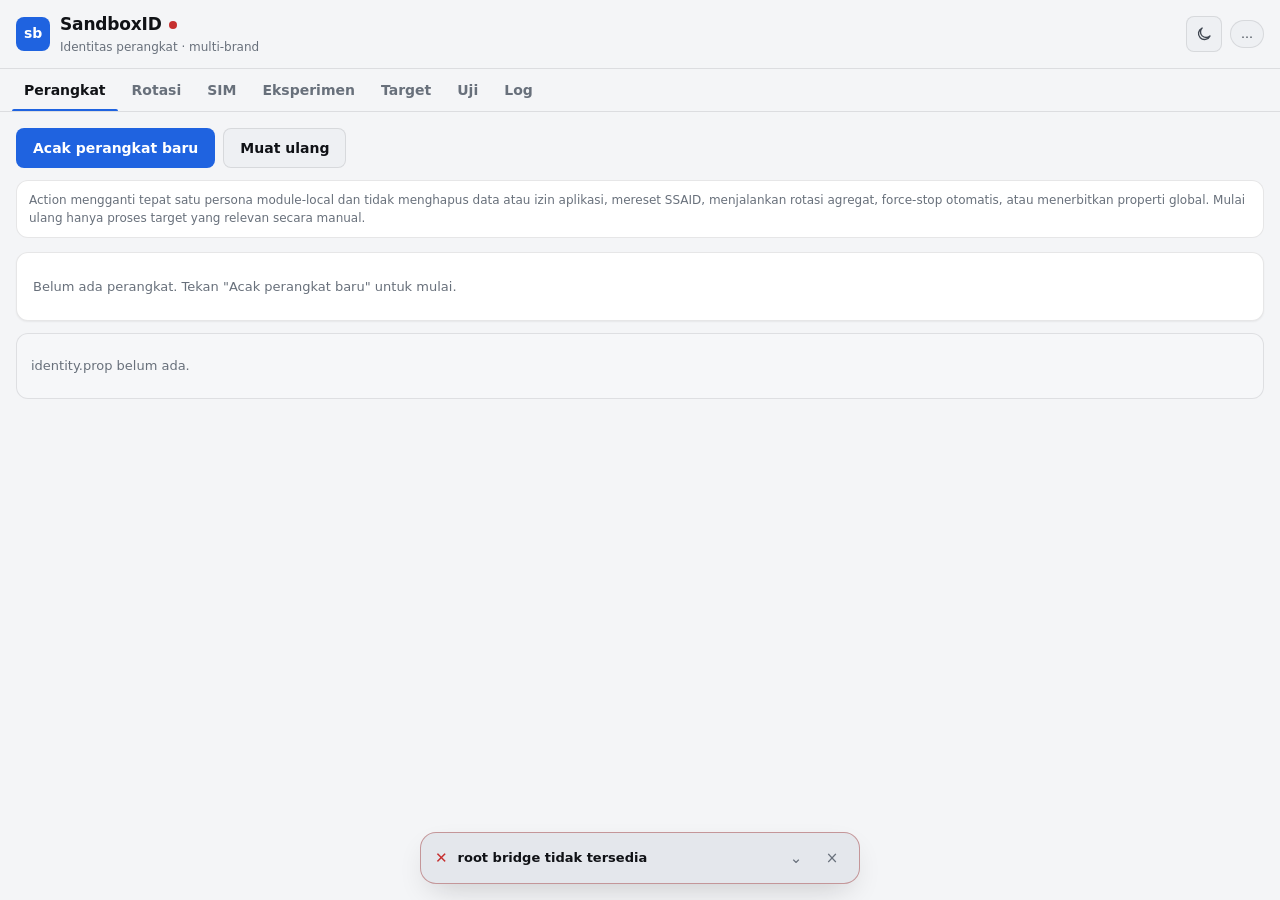
==== webroot/index.html @ 69b8148c "fix: make persona lifecycle non-destructive Keep persona activation module-local and atomic, retire " ====
<!doctype html>
<html lang="id">
<head>
<meta charset="utf-8">
<meta http-equiv="Content-Security-Policy" content="default-src 'self'; script-src 'self'; style-src 'self'; img-src 'self' data:; connect-src 'self'; object-src 'none'; base-uri 'none'; form-action 'none'">
<meta name="viewport" content="width=device-width,initial-scale=1,viewport-fit=cover">
<meta name="theme-color" content="#f4f5f7" media="(prefers-color-scheme: light)">
<meta name="theme-color" content="#0b0c0e" media="(prefers-color-scheme: dark)">
<title>SandboxID</title>
<script src="theme-init.js"></script>
<link rel="stylesheet" href="style.css">
</head>
<body>
<header>
  <div class="brand">
    <div class="logo">sb</div>
    <div class="brand-txt">
      <div class="title">SandboxID<span class="live" id="live" title="root bridge"></span></div>
      <div class="sub">Identitas perangkat &middot; multi-brand</div>
    </div>
  </div>
  <div class="head-right">
    <button class="icon-btn" id="themeBtn" type="button" aria-label="Ganti tema terang/gelap" title="Ganti tema">
      <svg class="ico ico-sun" viewBox="0 0 24 24" width="18" height="18" aria-hidden="true" fill="none" stroke="currentColor" stroke-width="1.8" stroke-linecap="round"><circle cx="12" cy="12" r="4.2"/><path d="M12 2.6v2.4M12 19v2.4M4.2 4.2l1.7 1.7M18.1 18.1l1.7 1.7M2.6 12h2.4M19 12h2.4M4.2 19.8l1.7-1.7M18.1 5.9l1.7-1.7"/></svg>
      <svg class="ico ico-moon" viewBox="0 0 24 24" width="18" height="18" aria-hidden="true" fill="none" stroke="currentColor" stroke-width="1.8" stroke-linecap="round" stroke-linejoin="round"><path d="M20 14.5A8 8 0 1 1 9.5 4a6.3 6.3 0 0 0 10.5 10.5z"/></svg>
    </button>
    <span class="pill" id="version">&hellip;</span>
  </div>
</header>

<nav id="nav">
  <button class="tab active" data-tab="persona">Perangkat</button>
  <button class="tab" data-tab="rotate">Rotasi</button>
  <button class="tab" data-tab="sim">SIM</button>
  <button class="tab" data-tab="settings">Eksperimen</button>
  <button class="tab" data-tab="targets">Target</button>
  <button class="tab" data-tab="selftest">Uji</button>
  <button class="tab" data-tab="log">Log</button>
  <span class="nav-ind" id="navInd"></span>
</nav>

<main>
  <section id="persona" class="page active">
    <div class="row">
      <button id="freshenBtn" class="primary">Acak perangkat baru</button>
      <button id="refreshBtn" class="ghost">Muat ulang</button>
    </div>
    <div class="persona-note">Action mengganti tepat satu persona module-local dan tidak menghapus data atau izin aplikasi, mereset SSAID, menjalankan rotasi agregat, force-stop otomatis, atau menerbitkan properti global. Mulai ulang hanya proses target yang relevan secara manual.</div>
    <div id="hero" class="hero"></div>
    <div id="tiles" class="tiles"></div>
    <div id="identity" class="kv"></div>
  </section>

  <section id="rotate" class="page">
    <div class="row spread">
      <div class="hint">Setiap tombol menjalankan satu perubahan eksplisit. Operasi ini tidak dijalankan saat mengganti persona.</div>
      <span class="chip">Manual</span>
    </div>
    <div class="rot-note">Sebagian operasi mengubah state device-wide bersama dan dapat memutus koneksi atau mereset cache terkait. Android 8+ mengelola SSAID per aplikasi, pengguna, perangkat, dan kunci penandatanganan; SandboxID tidak menghapus atau menulis penyimpanan SSAID.</div>
    <div class="cards" id="rotCards"></div>
  </section>

  <section id="sim" class="page">
    <div class="row spread">
      <div class="hint">Pilih operator yang dilihat aplikasi. Berlaku saat aplikasi target dibuka lagi.</div>
      <span class="chip" id="simState">&mdash;</span>
    </div>
    <div id="simCurrent" class="kv"></div>
    <div class="row">
      <select id="simCountry" aria-label="Negara"><option value="">Negara&hellip;</option></select>
      <select id="simCarrier" aria-label="Operator"><option value="">Operator&hellip;</option></select>
    </div>
    <label class="row simrow" for="simPhantom">
      <input type="checkbox" id="simPhantom">
      <span>Mode Tambah SIM &mdash; slot kosong ikut melaporkan SIM ada</span>
    </label>
    <div class="row spread">
      <button id="simApply" class="primary sm">Terapkan</button>
      <button id="simOff" class="ghost sm">Nonaktifkan</button>
    </div>
    <div class="hint">Kode operator, nama, dan negara disajikan lewat properti. Carrier ID hanya disimpan sebagai metadata profil; build ini tidak meng-hook TelephonyManager.getSimCarrierId().</div>
  </section>

  <section id="settings" class="page">
    <div class="row spread">
      <div class="hint">Presentasi eksperimental untuk aplikasi target. Perubahan berlaku setelah proses target dimulai ulang.</div>
      <button id="settingsReload" class="ghost sm">Muat ulang</button>
    </div>
    <div class="settings-warn">Opsi anak di bawah default-nonaktif dan parsial; native-read master tetap aktif secara default. Ini bukan virtualisasi lingkungan penuh: /proc/version tidak mengubah uname, /proc/meminfo tidak mengubah ActivityManager, dan sysfs MAC tidak mengubah NetworkInterface atau WifiInfo.</div>
    <div class="settings-list">
      <label class="setting-row" for="setNativeRead">
        <span><strong>Native-read master</strong><small>Mengizinkan presentasi native terkontrol; mematikan ini menonaktifkan semua opsi di bawah.</small></span>
        <input type="checkbox" id="setNativeRead" data-flag="SBX_NATIVE_READ">
      </label>
      <label class="setting-row" for="setProcVersion">
        <span><strong>/proc/version</strong><small>Presentasi string kernel; uname(2) tetap genuine.</small></span>
        <input type="checkbox" id="setProcVersion" data-flag="SBX_PROC_VERSION">
      </label>
      <label class="setting-row" for="setMeminfo">
        <span><strong>/proc/meminfo</strong><small>Presentasi file; ActivityManager.MemoryInfo tetap genuine.</small></span>
        <input type="checkbox" id="setMeminfo" data-flag="SBX_MEMINFO">
      </label>
      <label class="setting-row" for="setSysfsMac">
        <span><strong>sysfs MAC</strong><small>Presentasi /sys/class/net; API Wi-Fi dan NetworkInterface tetap genuine/redacted.</small></span>
        <input type="checkbox" id="setSysfsMac" data-flag="SBX_SYSFS_MAC">
      </label>
      <label class="setting-row" for="setCpuRevision">
        <span><strong>Agregat CPU revision</strong><small>Hanya agregat revision; topology, features, dan Hardware tetap genuine.</small></span>
        <input type="checkbox" id="setCpuRevision" data-flag="SBX_CPU_REVISION">
      </label>
    </div>
    <div id="settingsStatus" class="hint settings-status"></div>
  </section>

  <section id="targets" class="page">
    <div class="row spread">
      <div class="hint">Satu paket per baris. Baris kosong dan diawali # diabaikan. Companion memuat ulang otomatis.</div>
      <button id="tgtSave" class="primary sm">Simpan</button>
    </div>
    <textarea id="tgtArea" spellcheck="false" autocapitalize="off" autocomplete="off"></textarea>
    <div class="row">
      <button id="tgtReload" class="ghost sm">Muat ulang dari disk</button>
      <div id="tgtStatus" class="hint"></div>
    </div>
  </section>

  <section id="selftest" class="page">
    <div class="row spread">
      <button id="stRun" class="primary">Jalankan uji</button>
      <span id="stSummary" class="hint"></span>
    </div>
    <div class="hint">Pemeriksaan hanya-baca: melaporkan jejak yang akan dilihat aplikasi detektor. Tidak mengubah apa pun. Cek per-aplikasi (hook properti, redirect baca, bind build.prop, hider) ditandai INFO &mdash; verifikasi di dalam aplikasi target, bukan dari sini.</div>
    <div id="stBody" class="cards"></div>
  </section>

  <section id="log" class="page">
    <div class="row spread">
      <select id="logSrc">
        <option value="logcat">Logcat langsung (200 baris)</option>
        <option value="action">Log Action (acak perangkat)</option>
        <option value="rotate">Log Rotasi</option>
        <option value="session">Sesi terbaru (varian debug)</option>
        <option value="crashes">Crash</option>
      </select>
      <button id="logRefresh" class="ghost sm">Muat ulang</button>
    </div>
    <div id="logBody" class="logbody"></div>
  </section>
</main>

<div id="toast" class="toast" role="status" aria-live="polite">
  <span class="toast-icon" id="toastIcon"></span>
  <span class="toast-title" id="toastTitle"></span>
  <button class="toast-exp" id="toastExp" aria-label="Lihat detail" hidden>&#8964;</button>
  <button class="toast-close" id="toastClose" aria-label="Tutup">&times;</button>
  <div class="toast-detail" id="toastDetail" hidden></div>
</div>

<script src="app.js"></script>
</body>
</html>
---- webroot/style.css ----
/* SandboxID WebUI — professional dark-first theme, light via prefers-color-scheme + manual toggle.
   CSP note: style-src 'self' (no 'unsafe-inline'). All tokens live here in :root; dynamic
   values (--i stagger, --brand dot) are written by app.js via CSSOM, which is exempt from CSP. */

/* ---- Tokens ------------------------------------------------------------- */
:root {
  color-scheme: dark;
  --bg: #0b0c0e;
  --s1: #141619;          /* card / tile            */
  --s2: #1b1e22;          /* input / raised control */
  --s3: #22262b;          /* hover / active         */
  --console: #0c0d0f;     /* log / mono surface     */
  --border: rgba(255,255,255,.08);
  --border-2: rgba(255,255,255,.14);
  --text: #f2f4f7;
  --text-2: #b6bcc4;
  --muted: #7d858f;
  --faint: #565d66;
  --accent: #4b8bf5;
  --accent-h: #6ea3f8;
  --accent-p: #3b78e0;
  --accent-weak: rgba(75,139,245,.14);
  --on-accent: #06101c;
  --ok: #4ec98a;
  --warn: #f5b13d;
  --err: #f26d6d;
  --ok-weak: rgba(78,201,138,.12);
  --warn-weak: rgba(245,177,61,.12);
  --err-weak: rgba(242,109,109,.12);
  --card-shadow: none;
  --overlay-shadow: 0 8px 30px -12px rgba(0,0,0,.6);
  --brand: var(--accent);

  --r-sm: 8px;
  --r-md: 12px;
  --r-lg: 16px;
  --gutter: 16px;
  --ease: cubic-bezier(.2,.6,.3,1);
  --dur: .16s;

  --font: -apple-system, BlinkMacSystemFont, "Segoe UI", Roboto, system-ui, sans-serif;
  --mono: ui-monospace, "SF Mono", Menlo, Consolas, monospace;
}

/* Light palette — shared by system-light (unless forced dark) and manual light. */
@media (prefers-color-scheme: light) {
  :root:not([data-theme="dark"]) {
    color-scheme: light;
    --bg: #f4f5f7; --s1: #ffffff; --s2: #eef0f3; --s3: #e4e7ec; --console: #f6f7f9;
    --border: rgba(16,18,22,.10); --border-2: rgba(16,18,22,.16);
    --text: #101216; --text-2: #3f4650; --muted: #68707b; --faint: #9aa1ab;
    --accent: #1f63e0; --accent-h: #2f74ef; --accent-p: #1a54c4;
    --accent-weak: rgba(31,99,224,.10); --on-accent: #ffffff;
    --ok: #157a45; --warn: #8f5500; --err: #c62f2f;
    --ok-weak: rgba(21,122,69,.10); --warn-weak: rgba(143,85,0,.10); --err-weak: rgba(198,47,47,.10);
    --card-shadow: 0 1px 2px rgba(16,18,22,.06);
    --overlay-shadow: 0 12px 32px -12px rgba(16,18,22,.24);
  }
}
:root[data-theme="light"] {
  color-scheme: light;
  --bg: #f4f5f7; --s1: #ffffff; --s2: #eef0f3; --s3: #e4e7ec; --console: #f6f7f9;
  --border: rgba(16,18,22,.10); --border-2: rgba(16,18,22,.16);
  --text: #101216; --text-2: #3f4650; --muted: #68707b; --faint: #9aa1ab;
  --accent: #1f63e0; --accent-h: #2f74ef; --accent-p: #1a54c4;
  --accent-weak: rgba(31,99,224,.10); --on-accent: #ffffff;
  --ok: #157a45; --warn: #8f5500; --err: #c62f2f;
  --ok-weak: rgba(21,122,69,.10); --warn-weak: rgba(143,85,0,.10); --err-weak: rgba(198,47,47,.10);
  --card-shadow: 0 1px 2px rgba(16,18,22,.06);
  --overlay-shadow: 0 12px 32px -12px rgba(16,18,22,.24);
}
:root[data-theme="dark"] { color-scheme: dark; }

/* ---- Base --------------------------------------------------------------- */
* { box-sizing: border-box; }
html { -webkit-text-size-adjust: 100%; }
body {
  margin: 0;
  padding-left: env(safe-area-inset-left);
  padding-right: env(safe-area-inset-right);
  background: var(--bg);
  color: var(--text);
  font-family: var(--font);
  font-size: 14px;
  line-height: 1.5;
  -webkit-font-smoothing: antialiased;
  text-rendering: optimizeLegibility;
}
::selection { background: var(--accent-weak); }
:focus-visible {
  outline: 2px solid var(--accent);
  outline-offset: 2px;
  border-radius: var(--r-sm);
}
button { font-family: inherit; }

/* ---- Header ------------------------------------------------------------- */
header {
  position: sticky;
  top: 0;
  z-index: 30;
  display: flex;
  align-items: center;
  justify-content: space-between;
  gap: 12px;
  padding: max(12px, env(safe-area-inset-top)) var(--gutter) 12px;
  background: var(--bg);
  border-bottom: 1px solid var(--border);
}
.brand { display: flex; align-items: center; gap: 10px; min-width: 0; }
.logo {
  width: 34px; height: 34px; flex: 0 0 auto;
  display: grid; place-items: center;
  background: var(--accent); color: var(--on-accent);
  border-radius: var(--r-sm);
  font-weight: 700; font-size: 14px; letter-spacing: -.02em;
}
.brand-txt { min-width: 0; }
.title {
  display: flex; align-items: center; gap: 7px;
  font-size: 17px; font-weight: 650; letter-spacing: -.01em;
}
.sub {
  color: var(--muted);
  font-size: 12px;
  white-space: nowrap; overflow: hidden; text-overflow: ellipsis;
}
.live {
  width: 8px; height: 8px; border-radius: 999px;
  background: var(--faint); flex: 0 0 auto;
}
.live.on { background: var(--ok); }
.live.off { background: var(--err); }
.head-right { display: flex; align-items: center; gap: 8px; flex: 0 0 auto; }
.pill {
  padding: 4px 10px;
  background: var(--s2); border: 1px solid var(--border);
  border-radius: 999px;
  color: var(--text-2); font-size: 12px; font-weight: 500;
  font-variant-numeric: tabular-nums;
}
.icon-btn {
  width: 36px; height: 36px; flex: 0 0 auto;
  display: grid; place-items: center;
  background: var(--s2); color: var(--text-2);
  border: 1px solid var(--border); border-radius: var(--r-sm);
  cursor: pointer; transition: background var(--dur) var(--ease), color var(--dur) var(--ease);
}
.icon-btn:hover { background: var(--s3); color: var(--text); }
.ico { display: block; }
/* Show the icon of the theme you'd switch TO. */
.ico-moon { display: none; }
@media (prefers-color-scheme: light) {
  :root:not([data-theme="dark"]) .ico-sun { display: none; }
  :root:not([data-theme="dark"]) .ico-moon { display: block; }
}
:root[data-theme="light"] .ico-sun { display: none; }
:root[data-theme="light"] .ico-moon { display: block; }
:root[data-theme="dark"] .ico-sun { display: block; }
:root[data-theme="dark"] .ico-moon { display: none; }

/* ---- Tabs (sliding underline; #navInd moved via CSSOM in app.js) -------- */
nav {
  position: sticky; top: 0; z-index: 20;
  display: flex; gap: 2px;
  padding: 0 calc(var(--gutter) - 4px);
  background: var(--bg);
  border-bottom: 1px solid var(--border);
  overflow-x: auto;
  scrollbar-width: none;
}
nav::-webkit-scrollbar { display: none; }
.tab {
  position: relative;
  padding: 13px 12px;
  background: none; border: 0;
  color: var(--muted);
  font-size: 14px; font-weight: 550;
  white-space: nowrap; cursor: pointer;
  transition: color var(--dur) var(--ease);
}
.tab:hover { color: var(--text-2); }
.tab.active { color: var(--text); }
.nav-ind {
  position: absolute; bottom: 0; left: 0;
  height: 2px; width: 0;
  background: var(--accent);
  border-radius: 2px 2px 0 0;
  transition: transform var(--dur) var(--ease), width var(--dur) var(--ease);
}

/* ---- Layout ------------------------------------------------------------- */
main { padding: var(--gutter); padding-bottom: 96px; }
.page { display: none; }
.page.active { display: block; animation: fade var(--dur) var(--ease) both; }
.row { display: flex; align-items: center; gap: 8px; margin-bottom: 12px; }
.row.spread { justify-content: space-between; }

/* ---- Buttons ------------------------------------------------------------ */
.primary, .ghost {
  position: relative;
  min-height: 40px;
  padding: 10px 16px;
  border-radius: var(--r-sm);
  font-size: 14px; font-weight: 600;
  cursor: pointer;
  border: 1px solid transparent;
  transition: background var(--dur) var(--ease), border-color var(--dur) var(--ease), transform var(--dur) var(--ease);
}
.primary { background: var(--accent); color: var(--on-accent); }
.primary:hover { background: var(--accent-h); }
.primary:active { background: var(--accent-p); transform: scale(.98); }
.ghost { background: var(--s2); color: var(--text); border-color: var(--border); }
.ghost:hover { background: var(--s3); border-color: var(--border-2); }
.ghost:active { transform: scale(.98); }
.sm { min-height: 32px; padding: 6px 12px; font-size: 12px; }
button:disabled { opacity: .5; pointer-events: none; }
.loading { color: transparent !important; pointer-events: none; }
.loading::after {
  content: ""; position: absolute; inset: 0; margin: auto;
  width: 16px; height: 16px;
  border: 2px solid currentColor; border-top-color: transparent;
  border-radius: 999px;
  color: var(--on-accent);
  animation: spin .6s linear infinite;
}
.ghost.loading::after { color: var(--text); }

/* ---- Hero (active device) ---------------------------------------------- */
.hero {
  margin-bottom: 12px;
  padding: 16px;
  background: var(--s1);
  border: 1px solid var(--border);
  border-radius: var(--r-md);
  box-shadow: var(--card-shadow);
}
.hero:empty { display: none; }
.brandchip {
  display: inline-flex; align-items: center; gap: 7px;
  margin-bottom: 8px;
  padding: 3px 10px 3px 8px;
  background: var(--s2); border: 1px solid var(--border);
  border-radius: 999px;
  font-size: 11px; font-weight: 600; letter-spacing: .04em; text-transform: uppercase;
  color: var(--text-2);
}
.brandchip::before {
  content: ""; width: 8px; height: 8px; border-radius: 999px;
  background: var(--brand, var(--accent));
}
.hero .mkt { font-size: 22px; font-weight: 700; letter-spacing: -.02em; }
.hero .mdl { margin-top: 2px; color: var(--text-2); font-size: 13px; }
.hero .os { margin-top: 6px; color: var(--muted); font-size: 12px; }
.hero .fp {
  margin-top: 10px; padding-top: 10px;
  border-top: 1px solid var(--border);
  color: var(--muted);
  font-family: var(--mono); font-size: 11px; line-height: 1.5;
  word-break: break-all;
}

/* ---- Stat tiles (uniform; semantic color only for Fresh) ---------------- */
.tiles {
  display: grid; grid-template-columns: repeat(2, 1fr); gap: 10px;
  margin-bottom: 12px;
}
.tiles:empty { display: none; }
@media (min-width: 560px) { .tiles { grid-template-columns: repeat(4, 1fr); } }
.tile {
  padding: 12px 14px;
  background: var(--s1); border: 1px solid var(--border);
  border-radius: var(--r-md);
  box-shadow: var(--card-shadow);
  animation: rise var(--dur) var(--ease) both;
  animation-delay: calc(var(--i, 0) * 40ms);
}
.tlabel {
  color: var(--muted);
  font-size: 11px; font-weight: 600; letter-spacing: .04em; text-transform: uppercase;
}
.tval {
  margin-top: 6px;
  font-size: 21px; font-weight: 700; letter-spacing: -.02em;
  font-variant-numeric: tabular-nums;
}
.tval.yes { color: var(--ok); }
.tval.no { color: var(--muted); }
.tsub { margin-top: 3px; color: var(--faint); font-size: 12px; }

/* ---- Identity KV -------------------------------------------------------- */
.kv {
  display: grid; grid-template-columns: minmax(116px, max-content) 1fr;
  gap: 5px 14px;
  padding: 14px;
  background: var(--console); border: 1px solid var(--border);
  border-radius: var(--r-md);
}
.kv:empty { display: none; }
.kv.in { animation: fade var(--dur) var(--ease) both; }
.kv .k { color: var(--muted); font-size: 12px; }
.kv .v {
  color: var(--text-2);
  font-family: var(--mono); font-size: 12px;
  word-break: break-all;
}
.empty { grid-column: 1 / -1; padding: 8px 0; color: var(--muted); font-size: 13px; }
.persona-note {
  margin: 10px 0 14px;
  padding: 10px 12px;
  border: 1px solid var(--border);
  border-radius: var(--r-md);
  background: var(--s1);
  color: var(--muted);
  font-size: 12px;
  line-height: 1.5;
}

/* ---- Rotate ------------------------------------------------------------- */
.chip {
  padding: 4px 10px;
  border-radius: 999px;
  font-size: 11px; font-weight: 600;
  background: var(--s2); border: 1px solid var(--border); color: var(--text-2);
}
.chip-on {
  background: var(--ok-weak); border-color: color-mix(in srgb, var(--ok) 30%, transparent);
  color: var(--ok);
}
.rot-note { margin-bottom: 12px; color: var(--muted); font-size: 12px; line-height: 1.5; }
.cards { display: grid; grid-template-columns: 1fr; gap: 10px; }
@media (min-width: 560px) { .cards { grid-template-columns: repeat(2, 1fr); } }
.card {
  padding: 14px;
  background: var(--s1); border: 1px solid var(--border);
  border-radius: var(--r-md);
  box-shadow: var(--card-shadow);
  animation: rise var(--dur) var(--ease) both;
  animation-delay: calc(var(--i, 0) * 40ms);
}
.card .name { font-size: 14px; font-weight: 600; }
.card .desc { margin-top: 4px; color: var(--muted); font-size: 12px; line-height: 1.5; }
.card .val {
  margin-top: 8px;
  color: var(--text-2);
  font-family: var(--mono); font-size: 12px;
  word-break: break-all;
}
.card .actions { margin-top: 12px; }

/* ---- Uji (self-check) result cards -------------------------------------- */
.card.st { border-left-width: 3px; }
.st-head { display: flex; align-items: center; gap: 8px; }
.st-badge {
  font-family: var(--mono); font-size: 11px; font-weight: 700;
  letter-spacing: .03em; padding: 2px 6px; border-radius: 6px;
}
.card.st-pass { border-left-color: var(--ok); }
.card.st-warn { border-left-color: var(--warn); }
.card.st-fail { border-left-color: var(--err); }
.card.st-info { border-left-color: var(--accent); }
.st-pass .st-badge { color: var(--ok);     background: var(--ok-weak); }
.st-warn .st-badge { color: var(--warn);   background: var(--warn-weak); }
.st-fail .st-badge { color: var(--err);    background: var(--err-weak); }
.st-info .st-badge { color: var(--accent); background: var(--accent-weak); }

/* ---- Inputs ------------------------------------------------------------- */
textarea {
  width: 100%;
  min-height: 240px;
  padding: 12px;
  background: var(--console); color: var(--text);
  border: 1px solid var(--border); border-radius: var(--r-md);
  font-family: var(--mono); font-size: 13px; line-height: 1.6;
  resize: vertical;
  transition: border-color var(--dur) var(--ease);
}
textarea:focus { outline: none; border-color: var(--accent); box-shadow: 0 0 0 2px var(--accent-weak); }
select {
  min-height: 40px;
  padding: 8px 12px;
  background: var(--s2); color: var(--text);
  border: 1px solid var(--border); border-radius: var(--r-sm);
  font-size: 13px; cursor: pointer;
}
select:focus-visible { outline: 2px solid var(--accent); outline-offset: 2px; }
.hint { color: var(--muted); font-size: 12px; line-height: 1.5; }

/* ---- Log console -------------------------------------------------------- */
.logbody {
  margin-top: 4px;
  max-height: 64vh; overflow-y: auto;
  -webkit-overflow-scrolling: touch;
  padding: 10px 12px;
  background: var(--console); border: 1px solid var(--border); border-radius: var(--r-md);
  font-family: var(--mono); font-size: 12px; line-height: 1.55;
  white-space: pre-wrap; word-break: break-word;
}
.ln { padding: 1px 0 1px 10px; border-left: 2px solid transparent; }
.ln .ts { color: var(--muted); font-variant-numeric: tabular-nums; }
.lvl-step { color: var(--accent); font-weight: 600; border-left-color: var(--accent); }
.lvl-ok { color: var(--ok); border-left-color: var(--ok); }
.lvl-warn { color: var(--warn); border-left-color: var(--warn); background: var(--warn-weak); }
.lvl-err { color: var(--err); border-left-color: var(--err); background: var(--err-weak); }
.lvl-info { color: var(--text-2); }

/* ---- Skeleton ----------------------------------------------------------- */
.sk {
  position: relative; overflow: hidden;
  background: var(--s2); border-radius: 6px; color: transparent !important;
}
.sk-line { height: 12px; margin: 4px 0; }
.sk-line.short { width: 45%; }
.sk::after {
  content: ""; position: absolute; inset: 0;
  transform: translateX(-100%);
  background: linear-gradient(90deg, transparent, var(--s3), transparent);
  animation: shimmer 1.2s infinite;
}
.kv .sk { display: block; }

/* ---- Toast -------------------------------------------------------------- */
.toast {
  position: fixed;
  left: 50%; bottom: max(16px, env(safe-area-inset-bottom));
  transform: translate(-50%, 140%);
  width: min(440px, calc(100vw - 32px));
  z-index: 50;
  display: grid; grid-template-columns: auto 1fr auto auto; align-items: center; gap: 8px 10px;
  padding: 12px 14px;
  background: var(--s3); border: 1px solid var(--border-2); border-radius: var(--r-lg);
  box-shadow: var(--overlay-shadow);
  opacity: 0; pointer-events: none;
  transition: transform .22s var(--ease), opacity .22s var(--ease);
}
.toast.show { transform: translate(-50%, 0); opacity: 1; pointer-events: auto; }
.toast-icon { font-size: 15px; line-height: 1; }
.toast-title { font-size: 13px; font-weight: 600; min-width: 0; overflow-wrap: anywhere; }
.toast-exp, .toast-close {
  width: 26px; height: 26px;
  display: grid; place-items: center;
  background: none; border: 0; border-radius: var(--r-sm);
  color: var(--muted); font-size: 15px; cursor: pointer;
}
.toast-exp:hover, .toast-close:hover { background: var(--s2); color: var(--text); }
.toast-detail {
  grid-column: 1 / -1;
  margin-top: 4px; max-height: 40vh; overflow-y: auto;
  padding: 10px; border-radius: var(--r-sm);
  background: var(--console);
  font-family: var(--mono); font-size: 11px; line-height: 1.5;
  white-space: pre-wrap; word-break: break-word;
}
.toast.ok .toast-icon { color: var(--ok); }
.toast.error .toast-icon { color: var(--err); }
.toast.warn .toast-icon { color: var(--warn); }
.toast.info .toast-icon { color: var(--accent); }
.toast.ok { border-color: color-mix(in srgb, var(--ok) 32%, var(--border-2)); }
.toast.error { border-color: color-mix(in srgb, var(--err) 32%, var(--border-2)); }
.toast.warn { border-color: color-mix(in srgb, var(--warn) 32%, var(--border-2)); }

/* ---- Motion ------------------------------------------------------------- */
@keyframes spin { to { transform: rotate(360deg); } }
@keyframes shimmer { to { transform: translateX(100%); } }
@keyframes fade { from { opacity: 0; transform: translateY(4px); } to { opacity: 1; transform: none; } }
@keyframes rise { from { opacity: 0; transform: translateY(6px); } to { opacity: 1; transform: none; } }

@media (prefers-reduced-motion: reduce) {
  *, *::before, *::after {
    animation-duration: .001ms !important;
    animation-iteration-count: 1 !important;
    transition-duration: .001ms !important;
  }
}
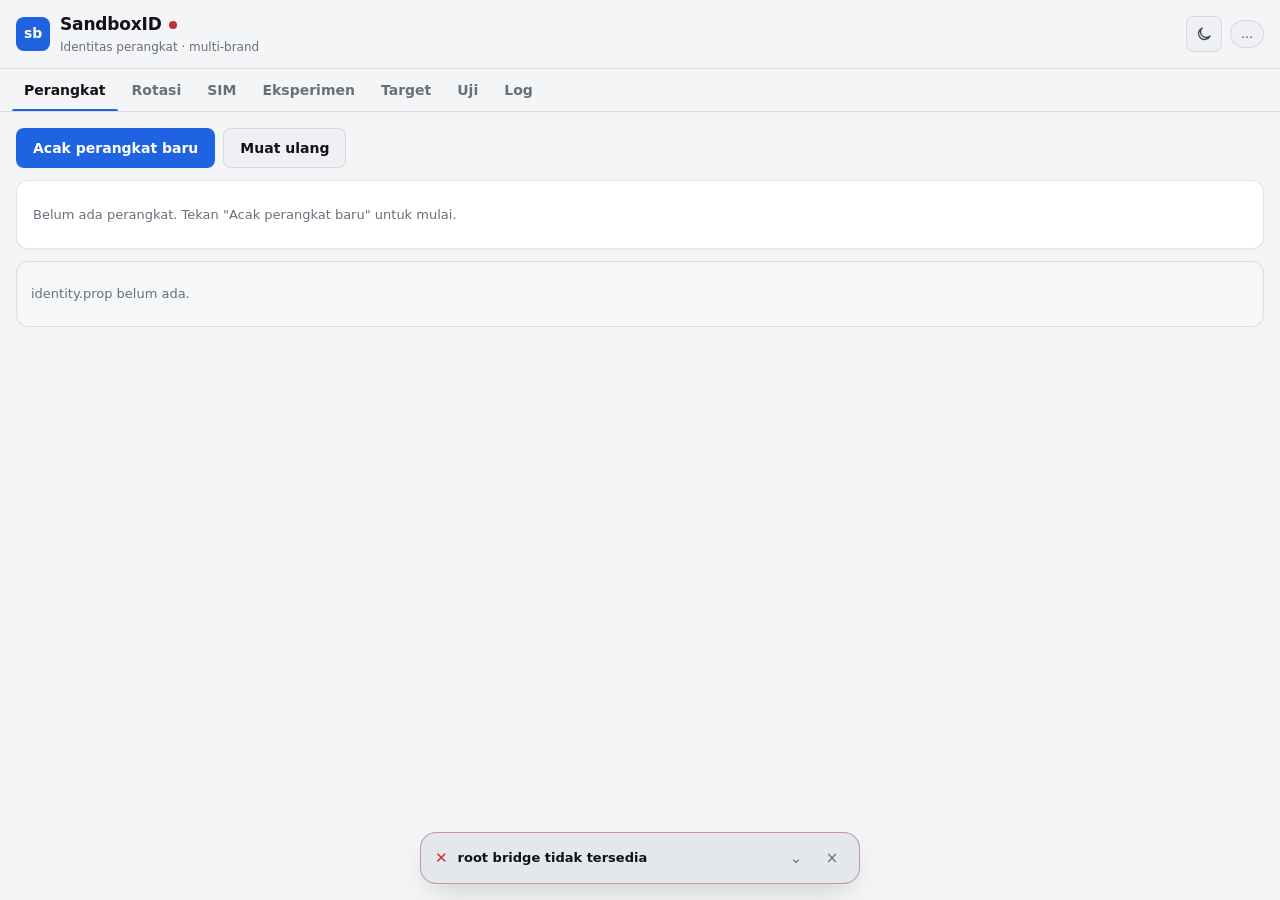
==== commit 763840e7: "fix: perbaiki error yang bikin crash" ====
--- a/webroot/index.html
+++ b/webroot/index.html
@@ -45,7 +45,6 @@
       <button id="freshenBtn" class="primary">Acak perangkat baru</button>
       <button id="refreshBtn" class="ghost">Muat ulang</button>
     </div>
-    <div class="persona-note">Action mengganti tepat satu persona module-local dan tidak menghapus data atau izin aplikasi, mereset SSAID, menjalankan rotasi agregat, force-stop otomatis, atau menerbitkan properti global. Mulai ulang hanya proses target yang relevan secara manual.</div>
     <div id="hero" class="hero"></div>
     <div id="tiles" class="tiles"></div>
     <div id="identity" class="kv"></div>
@@ -53,10 +52,10 @@
 
   <section id="rotate" class="page">
     <div class="row spread">
-      <div class="hint">Setiap tombol menjalankan satu perubahan eksplisit. Operasi ini tidak dijalankan saat mengganti persona.</div>
-      <span class="chip">Manual</span>
+      <button id="rotAll" class="primary">Rotasi semua</button>
+      <span class="chip chip-on" title="Selalu rotasi penuh agar identitas tetap konsisten">Konsisten &middot; ON</span>
     </div>
-    <div class="rot-note">Sebagian operasi mengubah state device-wide bersama dan dapat memutus koneksi atau mereset cache terkait. Android 8+ mengelola SSAID per aplikasi, pengguna, perangkat, dan kunci penandatanganan; SandboxID tidak menghapus atau menulis penyimpanan SSAID.</div>
+    <div class="rot-note">Regenerasi SSAID saat reboot &middot; penulisan GAID lokal &middot; WiFi MAC &middot; BT MAC &middot; nama &middot; boot count &middot; AppLog ByteDance. API SSAID/GAID aplikasi tidak di-hook.</div>
     <div class="cards" id="rotCards"></div>
   </section>
 
--- a/webroot/style.css
+++ b/webroot/style.css
@@ -305,16 +305,6 @@
   word-break: break-all;
 }
 .empty { grid-column: 1 / -1; padding: 8px 0; color: var(--muted); font-size: 13px; }
-.persona-note {
-  margin: 10px 0 14px;
-  padding: 10px 12px;
-  border: 1px solid var(--border);
-  border-radius: var(--r-md);
-  background: var(--s1);
-  color: var(--muted);
-  font-size: 12px;
-  line-height: 1.5;
-}
 
 /* ---- Rotate ------------------------------------------------------------- */
 .chip {
@@ -385,6 +375,30 @@
 }
 select:focus-visible { outline: 2px solid var(--accent); outline-offset: 2px; }
 .hint { color: var(--muted); font-size: 12px; line-height: 1.5; }
+
+/* ---- Experimental settings ---------------------------------------------- */
+.settings-warn {
+  margin-bottom: 12px; padding: 12px 14px;
+  color: var(--warn); background: var(--warn-weak);
+  border: 1px solid color-mix(in srgb, var(--warn) 28%, transparent);
+  border-radius: var(--r-md); font-size: 12px; line-height: 1.5;
+}
+.settings-list {
+  overflow: hidden; background: var(--s1);
+  border: 1px solid var(--border); border-radius: var(--r-md);
+}
+.setting-row {
+  display: flex; align-items: center; justify-content: space-between; gap: 18px;
+  padding: 14px; border-bottom: 1px solid var(--border); cursor: pointer;
+}
+.setting-row:last-child { border-bottom: 0; }
+.setting-row:hover { background: var(--s2); }
+.setting-row span { min-width: 0; }
+.setting-row strong { display: block; color: var(--text); font-size: 13px; }
+.setting-row small { display: block; margin-top: 3px; color: var(--muted); line-height: 1.45; }
+.setting-row input { width: 19px; height: 19px; flex: 0 0 auto; accent-color: var(--accent); }
+.setting-row input:disabled { opacity: .4; }
+.settings-status { margin-top: 10px; }
 
 /* ---- Log console -------------------------------------------------------- */
 .logbody {
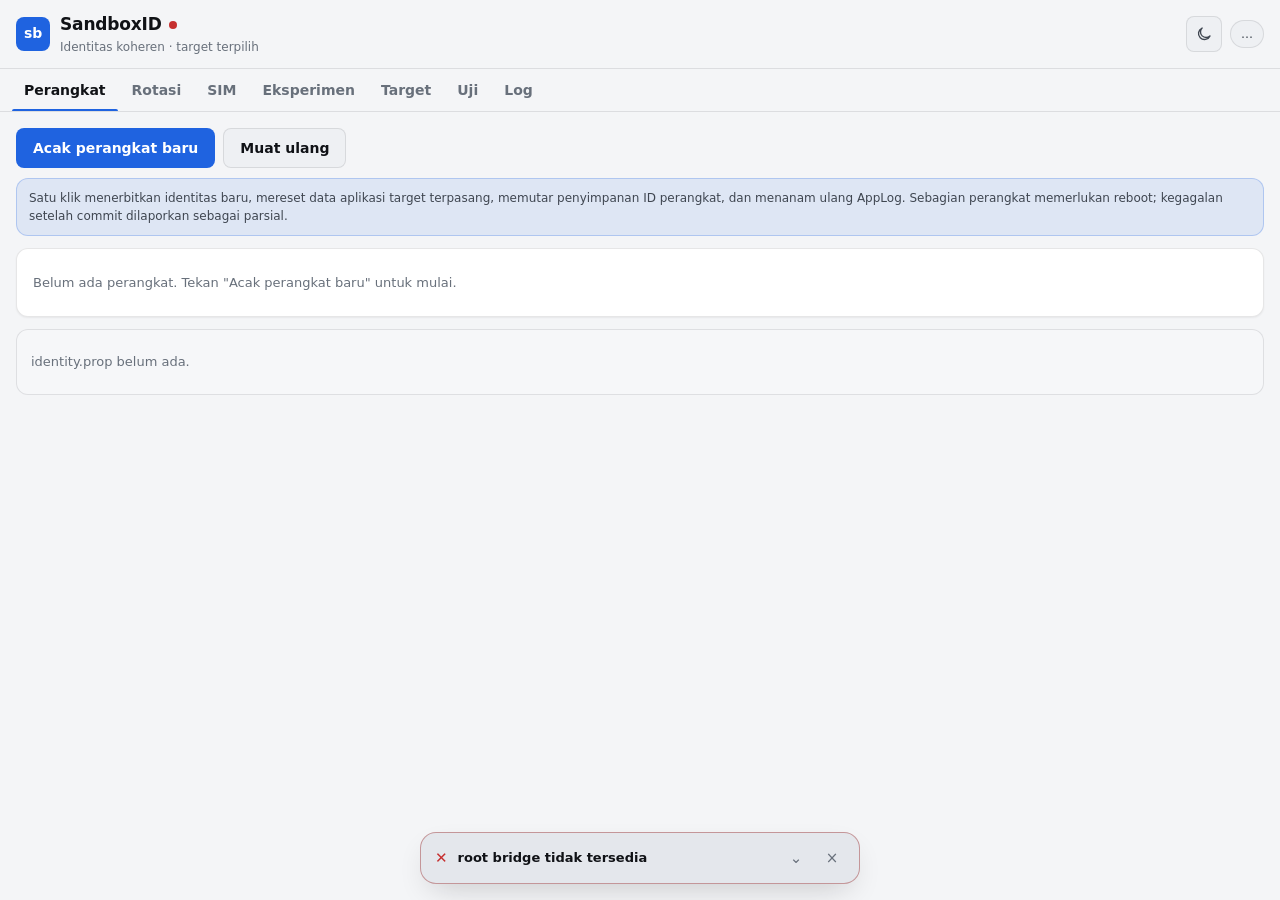
==== commit b9a561ca: "feat: implement transactional one-click identity Rebuild persona selection, native state publication" ====
--- a/webroot/index.html
+++ b/webroot/index.html
@@ -16,7 +16,7 @@
     <div class="logo">sb</div>
     <div class="brand-txt">
       <div class="title">SandboxID<span class="live" id="live" title="root bridge"></span></div>
-      <div class="sub">Identitas perangkat &middot; multi-brand</div>
+      <div class="sub">Identitas koheren &middot; target terpilih</div>
     </div>
   </div>
   <div class="head-right">
@@ -28,93 +28,109 @@
   </div>
 </header>
 
-<nav id="nav">
-  <button class="tab active" data-tab="persona">Perangkat</button>
-  <button class="tab" data-tab="rotate">Rotasi</button>
-  <button class="tab" data-tab="sim">SIM</button>
-  <button class="tab" data-tab="settings">Eksperimen</button>
-  <button class="tab" data-tab="targets">Target</button>
-  <button class="tab" data-tab="selftest">Uji</button>
-  <button class="tab" data-tab="log">Log</button>
-  <span class="nav-ind" id="navInd"></span>
+<nav id="nav" role="tablist" aria-label="Bagian SandboxID">
+  <button class="tab active" id="tab-persona" role="tab" aria-selected="true" aria-controls="persona" tabindex="0" data-tab="persona">Perangkat</button>
+  <button class="tab" id="tab-rotate" role="tab" aria-selected="false" aria-controls="rotate" tabindex="-1" data-tab="rotate">Rotasi</button>
+  <button class="tab" id="tab-sim" role="tab" aria-selected="false" aria-controls="sim" tabindex="-1" data-tab="sim">SIM</button>
+  <button class="tab" id="tab-settings" role="tab" aria-selected="false" aria-controls="settings" tabindex="-1" data-tab="settings">Eksperimen</button>
+  <button class="tab" id="tab-targets" role="tab" aria-selected="false" aria-controls="targets" tabindex="-1" data-tab="targets">Target</button>
+  <button class="tab" id="tab-selftest" role="tab" aria-selected="false" aria-controls="selftest" tabindex="-1" data-tab="selftest">Uji</button>
+  <button class="tab" id="tab-log" role="tab" aria-selected="false" aria-controls="log" tabindex="-1" data-tab="log">Log</button>
+  <span class="nav-ind" id="navInd" aria-hidden="true"></span>
 </nav>
 
 <main>
-  <section id="persona" class="page active">
+  <section id="persona" class="page active" role="tabpanel" aria-labelledby="tab-persona">
     <div class="row">
-      <button id="freshenBtn" class="primary">Acak perangkat baru</button>
+      <button id="freshenBtn" class="primary" data-mutation>Acak perangkat baru</button>
       <button id="refreshBtn" class="ghost">Muat ulang</button>
     </div>
+    <div class="action-effects">Satu klik menerbitkan identitas baru, mereset data aplikasi target terpasang, memutar penyimpanan ID perangkat, dan menanam ulang AppLog. Sebagian perangkat memerlukan reboot; kegagalan setelah commit dilaporkan sebagai parsial.</div>
+    <div id="actionProgress" class="action-progress" role="status" aria-live="polite" aria-atomic="true" hidden></div>
     <div id="hero" class="hero"></div>
     <div id="tiles" class="tiles"></div>
     <div id="identity" class="kv"></div>
   </section>
 
-  <section id="rotate" class="page">
+  <section id="rotate" class="page" role="tabpanel" aria-labelledby="tab-rotate" hidden>
     <div class="row spread">
-      <button id="rotAll" class="primary">Rotasi semua</button>
-      <span class="chip chip-on" title="Selalu rotasi penuh agar identitas tetap konsisten">Konsisten &middot; ON</span>
+      <button id="rotAll" class="primary" data-mutation>Rotasi semua</button>
+      <span class="chip" title="Status akhir diukur dari hasil tiap komponen">Hasil per komponen</span>
     </div>
     <div class="rot-note">Regenerasi SSAID saat reboot &middot; penulisan GAID lokal &middot; WiFi MAC &middot; BT MAC &middot; nama &middot; boot count &middot; AppLog ByteDance. API SSAID/GAID aplikasi tidak di-hook.</div>
     <div class="cards" id="rotCards"></div>
   </section>
 
-  <section id="sim" class="page">
+  <section id="sim" class="page" role="tabpanel" aria-labelledby="tab-sim" hidden>
     <div class="row spread">
       <div class="hint">Pilih operator yang dilihat aplikasi. Berlaku saat aplikasi target dibuka lagi.</div>
       <span class="chip" id="simState">&mdash;</span>
     </div>
     <div id="simCurrent" class="kv"></div>
-    <div class="row">
+    <div class="row" id="simCatalogFields">
       <select id="simCountry" aria-label="Negara"><option value="">Negara&hellip;</option></select>
       <select id="simCarrier" aria-label="Operator"><option value="">Operator&hellip;</option></select>
+    </div>
+    <div class="manual-carrier" id="simManualFields" hidden>
+      <div class="hint">Katalog operator tidak tersedia. Masukkan profil yang akan divalidasi secara native.</div>
+      <div class="manual-grid">
+        <label>Nama<input id="simName" maxlength="64" autocomplete="off"></label>
+        <label>MCC<input id="simMcc" inputmode="numeric" maxlength="3" autocomplete="off"></label>
+        <label>MNC<input id="simMnc" inputmode="numeric" maxlength="3" autocomplete="off"></label>
+        <label>ISO<input id="simIso" maxlength="2" autocomplete="off" placeholder="id"></label>
+        <label>Carrier ID (opsional)<input id="simCid" inputmode="numeric" maxlength="10" autocomplete="off"></label>
+      </div>
     </div>
     <label class="row simrow" for="simPhantom">
       <input type="checkbox" id="simPhantom">
       <span>Mode Tambah SIM &mdash; slot kosong ikut melaporkan SIM ada</span>
     </label>
     <div class="row spread">
-      <button id="simApply" class="primary sm">Terapkan</button>
-      <button id="simOff" class="ghost sm">Nonaktifkan</button>
+      <button id="simApply" class="primary sm" data-mutation>Terapkan</button>
+      <button id="simOff" class="ghost sm" data-mutation>Nonaktifkan</button>
     </div>
     <div class="hint">Kode operator, nama, dan negara disajikan lewat properti. Carrier ID hanya disimpan sebagai metadata profil; build ini tidak meng-hook TelephonyManager.getSimCarrierId().</div>
   </section>
 
-  <section id="settings" class="page">
+  <section id="settings" class="page" role="tabpanel" aria-labelledby="tab-settings" hidden>
     <div class="row spread">
       <div class="hint">Presentasi eksperimental untuk aplikasi target. Perubahan berlaku setelah proses target dimulai ulang.</div>
       <button id="settingsReload" class="ghost sm">Muat ulang</button>
     </div>
     <div class="settings-warn">Opsi anak di bawah default-nonaktif dan parsial; native-read master tetap aktif secara default. Ini bukan virtualisasi lingkungan penuh: /proc/version tidak mengubah uname, /proc/meminfo tidak mengubah ActivityManager, dan sysfs MAC tidak mengubah NetworkInterface atau WifiInfo.</div>
     <div class="settings-list">
+      <label class="setting-row" for="setRemoteRefresh">
+        <span><strong>Refresh persona opsional</strong><small>Izinkan Action mengambil kandidat skema lengkap dari sumber HTTPS terkonfigurasi. Gagal refresh tetap memakai cache/katalog offline.</small></span>
+        <input type="checkbox" id="setRemoteRefresh" data-mutation>
+      </label>
       <label class="setting-row" for="setNativeRead">
         <span><strong>Native-read master</strong><small>Mengizinkan presentasi native terkontrol; mematikan ini menonaktifkan semua opsi di bawah.</small></span>
-        <input type="checkbox" id="setNativeRead" data-flag="SBX_NATIVE_READ">
+        <input type="checkbox" id="setNativeRead" data-flag="SBX_NATIVE_READ" data-mutation>
       </label>
       <label class="setting-row" for="setProcVersion">
         <span><strong>/proc/version</strong><small>Presentasi string kernel; uname(2) tetap genuine.</small></span>
-        <input type="checkbox" id="setProcVersion" data-flag="SBX_PROC_VERSION">
+        <input type="checkbox" id="setProcVersion" data-flag="SBX_PROC_VERSION" data-mutation>
       </label>
       <label class="setting-row" for="setMeminfo">
         <span><strong>/proc/meminfo</strong><small>Presentasi file; ActivityManager.MemoryInfo tetap genuine.</small></span>
-        <input type="checkbox" id="setMeminfo" data-flag="SBX_MEMINFO">
+        <input type="checkbox" id="setMeminfo" data-flag="SBX_MEMINFO" data-mutation>
       </label>
       <label class="setting-row" for="setSysfsMac">
         <span><strong>sysfs MAC</strong><small>Presentasi /sys/class/net; API Wi-Fi dan NetworkInterface tetap genuine/redacted.</small></span>
-        <input type="checkbox" id="setSysfsMac" data-flag="SBX_SYSFS_MAC">
+        <input type="checkbox" id="setSysfsMac" data-flag="SBX_SYSFS_MAC" data-mutation>
       </label>
       <label class="setting-row" for="setCpuRevision">
         <span><strong>Agregat CPU revision</strong><small>Hanya agregat revision; topology, features, dan Hardware tetap genuine.</small></span>
-        <input type="checkbox" id="setCpuRevision" data-flag="SBX_CPU_REVISION">
+        <input type="checkbox" id="setCpuRevision" data-flag="SBX_CPU_REVISION" data-mutation>
       </label>
     </div>
     <div id="settingsStatus" class="hint settings-status"></div>
   </section>
 
-  <section id="targets" class="page">
+  <section id="targets" class="page" role="tabpanel" aria-labelledby="tab-targets" hidden>
     <div class="row spread">
       <div class="hint">Satu paket per baris. Baris kosong dan diawali # diabaikan. Companion memuat ulang otomatis.</div>
-      <button id="tgtSave" class="primary sm">Simpan</button>
+      <button id="tgtSave" class="primary sm" data-mutation>Simpan</button>
     </div>
     <textarea id="tgtArea" spellcheck="false" autocapitalize="off" autocomplete="off"></textarea>
     <div class="row">
@@ -123,7 +139,7 @@
     </div>
   </section>
 
-  <section id="selftest" class="page">
+  <section id="selftest" class="page" role="tabpanel" aria-labelledby="tab-selftest" hidden>
     <div class="row spread">
       <button id="stRun" class="primary">Jalankan uji</button>
       <span id="stSummary" class="hint"></span>
@@ -132,7 +148,7 @@
     <div id="stBody" class="cards"></div>
   </section>
 
-  <section id="log" class="page">
+  <section id="log" class="page" role="tabpanel" aria-labelledby="tab-log" hidden>
     <div class="row spread">
       <select id="logSrc">
         <option value="logcat">Logcat langsung (200 baris)</option>
--- a/webroot/style.css
+++ b/webroot/style.css
@@ -192,9 +192,21 @@
 /* ---- Layout ------------------------------------------------------------- */
 main { padding: var(--gutter); padding-bottom: 96px; }
 .page { display: none; }
+.page[hidden] { display: none !important; }
 .page.active { display: block; animation: fade var(--dur) var(--ease) both; }
 .row { display: flex; align-items: center; gap: 8px; margin-bottom: 12px; }
 .row.spread { justify-content: space-between; }
+.action-effects {
+  margin: -2px 0 12px; padding: 10px 12px;
+  color: var(--text-2); background: var(--accent-weak);
+  border: 1px solid color-mix(in srgb, var(--accent) 24%, transparent);
+  border-radius: var(--r-md); font-size: 12px; line-height: 1.5;
+}
+.action-progress {
+  margin-bottom: 12px; padding: 8px 11px;
+  color: var(--accent); background: var(--s1); border: 1px solid var(--border);
+  border-radius: var(--r-sm); font-family: var(--mono); font-size: 11px;
+}
 
 /* ---- Buttons ------------------------------------------------------------ */
 .primary, .ghost {
@@ -374,6 +386,17 @@
   font-size: 13px; cursor: pointer;
 }
 select:focus-visible { outline: 2px solid var(--accent); outline-offset: 2px; }
+input:not([type="checkbox"]) {
+  width: 100%; min-height: 40px; padding: 8px 11px;
+  background: var(--s2); color: var(--text);
+  border: 1px solid var(--border); border-radius: var(--r-sm);
+  font: inherit;
+}
+.manual-carrier { margin-bottom: 12px; }
+.manual-grid { display: grid; grid-template-columns: repeat(2, minmax(0, 1fr)); gap: 9px; margin-top: 8px; }
+.manual-grid label { color: var(--muted); font-size: 11px; }
+.manual-grid input { display: block; margin-top: 4px; }
+.manual-grid label:first-child, .manual-grid label:last-child { grid-column: 1 / -1; }
 .hint { color: var(--muted); font-size: 12px; line-height: 1.5; }
 
 /* ---- Experimental settings ---------------------------------------------- */
@@ -432,6 +455,7 @@
   animation: shimmer 1.2s infinite;
 }
 .kv .sk { display: block; }
+.kv .sk-group { display: contents; }
 
 /* ---- Toast -------------------------------------------------------------- */
 .toast {
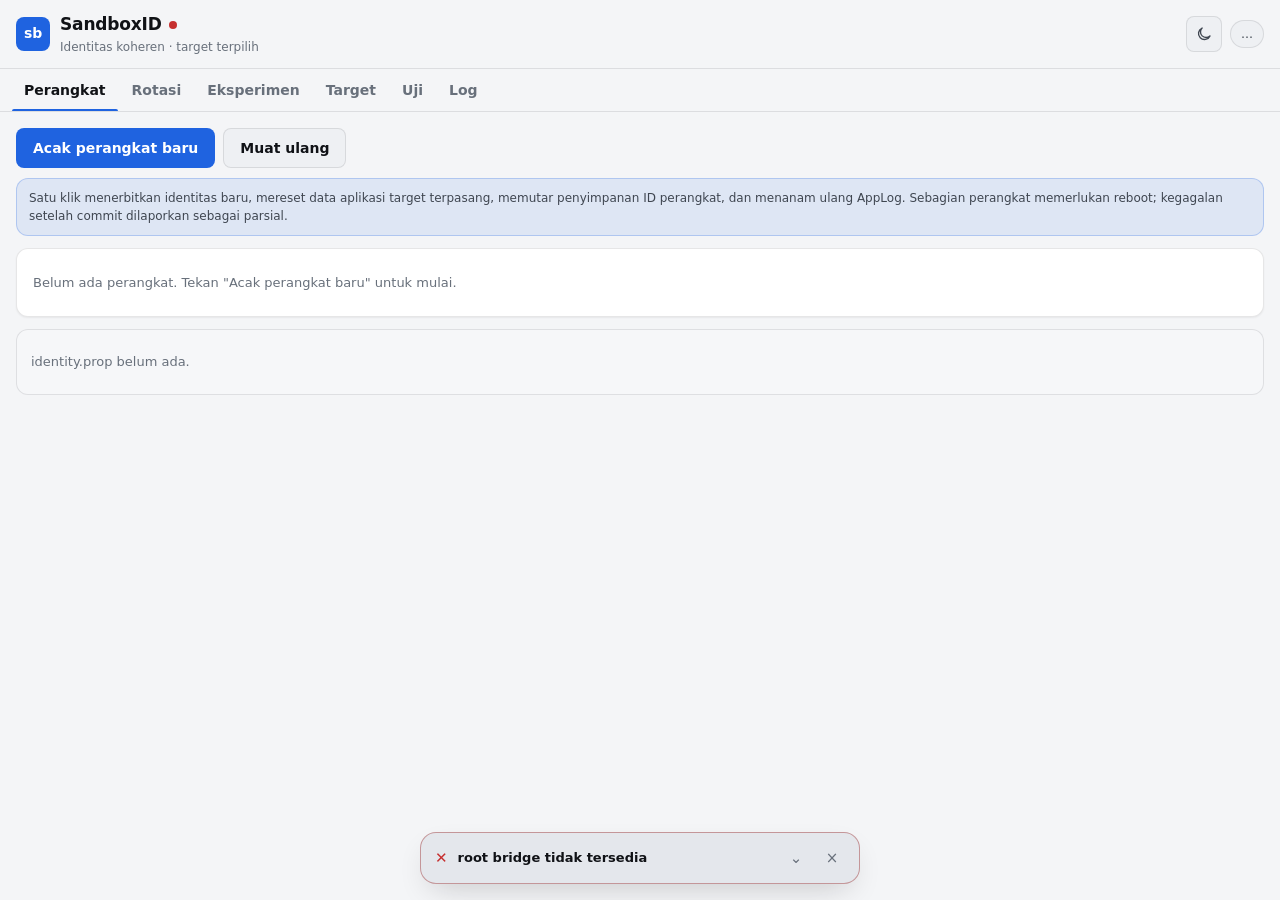
==== commit ce6c1baf: "refactor: retire wireless and carrier identities [skip ci] Remove synthetic Wi-Fi MAC, Bluetooth ide" ====
--- a/webroot/index.html
+++ b/webroot/index.html
@@ -31,7 +31,6 @@
 <nav id="nav" role="tablist" aria-label="Bagian SandboxID">
   <button class="tab active" id="tab-persona" role="tab" aria-selected="true" aria-controls="persona" tabindex="0" data-tab="persona">Perangkat</button>
   <button class="tab" id="tab-rotate" role="tab" aria-selected="false" aria-controls="rotate" tabindex="-1" data-tab="rotate">Rotasi</button>
-  <button class="tab" id="tab-sim" role="tab" aria-selected="false" aria-controls="sim" tabindex="-1" data-tab="sim">SIM</button>
   <button class="tab" id="tab-settings" role="tab" aria-selected="false" aria-controls="settings" tabindex="-1" data-tab="settings">Eksperimen</button>
   <button class="tab" id="tab-targets" role="tab" aria-selected="false" aria-controls="targets" tabindex="-1" data-tab="targets">Target</button>
   <button class="tab" id="tab-selftest" role="tab" aria-selected="false" aria-controls="selftest" tabindex="-1" data-tab="selftest">Uji</button>
@@ -57,39 +56,8 @@
       <button id="rotAll" class="primary" data-mutation>Rotasi semua</button>
       <span class="chip" title="Status akhir diukur dari hasil tiap komponen">Hasil per komponen</span>
     </div>
-    <div class="rot-note">Regenerasi SSAID saat reboot &middot; penulisan GAID lokal &middot; WiFi MAC &middot; BT MAC &middot; nama &middot; boot count &middot; AppLog ByteDance. API SSAID/GAID aplikasi tidak di-hook.</div>
+    <div class="rot-note">Regenerasi SSAID saat reboot &middot; penulisan GAID lokal &middot; boot count &middot; AppLog ByteDance. API SSAID/GAID aplikasi tidak di-hook.</div>
     <div class="cards" id="rotCards"></div>
-  </section>
-
-  <section id="sim" class="page" role="tabpanel" aria-labelledby="tab-sim" hidden>
-    <div class="row spread">
-      <div class="hint">Pilih operator yang dilihat aplikasi. Berlaku saat aplikasi target dibuka lagi.</div>
-      <span class="chip" id="simState">&mdash;</span>
-    </div>
-    <div id="simCurrent" class="kv"></div>
-    <div class="row" id="simCatalogFields">
-      <select id="simCountry" aria-label="Negara"><option value="">Negara&hellip;</option></select>
-      <select id="simCarrier" aria-label="Operator"><option value="">Operator&hellip;</option></select>
-    </div>
-    <div class="manual-carrier" id="simManualFields" hidden>
-      <div class="hint">Katalog operator tidak tersedia. Masukkan profil yang akan divalidasi secara native.</div>
-      <div class="manual-grid">
-        <label>Nama<input id="simName" maxlength="64" autocomplete="off"></label>
-        <label>MCC<input id="simMcc" inputmode="numeric" maxlength="3" autocomplete="off"></label>
-        <label>MNC<input id="simMnc" inputmode="numeric" maxlength="3" autocomplete="off"></label>
-        <label>ISO<input id="simIso" maxlength="2" autocomplete="off" placeholder="id"></label>
-        <label>Carrier ID (opsional)<input id="simCid" inputmode="numeric" maxlength="10" autocomplete="off"></label>
-      </div>
-    </div>
-    <label class="row simrow" for="simPhantom">
-      <input type="checkbox" id="simPhantom">
-      <span>Mode Tambah SIM &mdash; slot kosong ikut melaporkan SIM ada</span>
-    </label>
-    <div class="row spread">
-      <button id="simApply" class="primary sm" data-mutation>Terapkan</button>
-      <button id="simOff" class="ghost sm" data-mutation>Nonaktifkan</button>
-    </div>
-    <div class="hint">Kode operator, nama, dan negara disajikan lewat properti. Carrier ID hanya disimpan sebagai metadata profil; build ini tidak meng-hook TelephonyManager.getSimCarrierId().</div>
   </section>
 
   <section id="settings" class="page" role="tabpanel" aria-labelledby="tab-settings" hidden>
@@ -97,12 +65,11 @@
       <div class="hint">Presentasi eksperimental untuk aplikasi target. Perubahan berlaku setelah proses target dimulai ulang.</div>
       <button id="settingsReload" class="ghost sm">Muat ulang</button>
     </div>
-    <div class="settings-warn">Opsi anak di bawah default-nonaktif dan parsial; native-read master tetap aktif secara default. Ini bukan virtualisasi lingkungan penuh: /proc/version tidak mengubah uname, /proc/meminfo tidak mengubah ActivityManager, dan sysfs MAC tidak mengubah NetworkInterface atau WifiInfo.</div>
+    <div class="settings-warn">Opsi anak di bawah default-nonaktif dan parsial; native-read master tetap aktif secara default. Ini bukan virtualisasi lingkungan penuh: /proc/version tidak mengubah uname dan /proc/meminfo tidak mengubah ActivityManager.</div>
     <div class="settings-list">
-      <label class="setting-row" for="setRemoteRefresh">
-        <span><strong>Refresh persona opsional</strong><small>Izinkan Action mengambil kandidat skema lengkap dari sumber HTTPS terkonfigurasi. Gagal refresh tetap memakai cache/katalog offline.</small></span>
-        <input type="checkbox" id="setRemoteRefresh" data-mutation>
-      </label>
+      <div class="setting-row">
+        <span><strong>Refresh persona otomatis</strong><small>Setiap Action mencoba kandidat Pixel OTA exact-SDK secara terbatas. Kegagalan tetap memakai cache atau katalog offline.</small></span>
+      </div>
       <label class="setting-row" for="setNativeRead">
         <span><strong>Native-read master</strong><small>Mengizinkan presentasi native terkontrol; mematikan ini menonaktifkan semua opsi di bawah.</small></span>
         <input type="checkbox" id="setNativeRead" data-flag="SBX_NATIVE_READ" data-mutation>
@@ -114,10 +81,6 @@
       <label class="setting-row" for="setMeminfo">
         <span><strong>/proc/meminfo</strong><small>Presentasi file; ActivityManager.MemoryInfo tetap genuine.</small></span>
         <input type="checkbox" id="setMeminfo" data-flag="SBX_MEMINFO" data-mutation>
-      </label>
-      <label class="setting-row" for="setSysfsMac">
-        <span><strong>sysfs MAC</strong><small>Presentasi /sys/class/net; API Wi-Fi dan NetworkInterface tetap genuine/redacted.</small></span>
-        <input type="checkbox" id="setSysfsMac" data-flag="SBX_SYSFS_MAC" data-mutation>
       </label>
       <label class="setting-row" for="setCpuRevision">
         <span><strong>Agregat CPU revision</strong><small>Hanya agregat revision; topology, features, dan Hardware tetap genuine.</small></span>
--- a/webroot/style.css
+++ b/webroot/style.css
@@ -392,11 +392,6 @@
   border: 1px solid var(--border); border-radius: var(--r-sm);
   font: inherit;
 }
-.manual-carrier { margin-bottom: 12px; }
-.manual-grid { display: grid; grid-template-columns: repeat(2, minmax(0, 1fr)); gap: 9px; margin-top: 8px; }
-.manual-grid label { color: var(--muted); font-size: 11px; }
-.manual-grid input { display: block; margin-top: 4px; }
-.manual-grid label:first-child, .manual-grid label:last-child { grid-column: 1 / -1; }
 .hint { color: var(--muted); font-size: 12px; line-height: 1.5; }
 
 /* ---- Experimental settings ---------------------------------------------- */
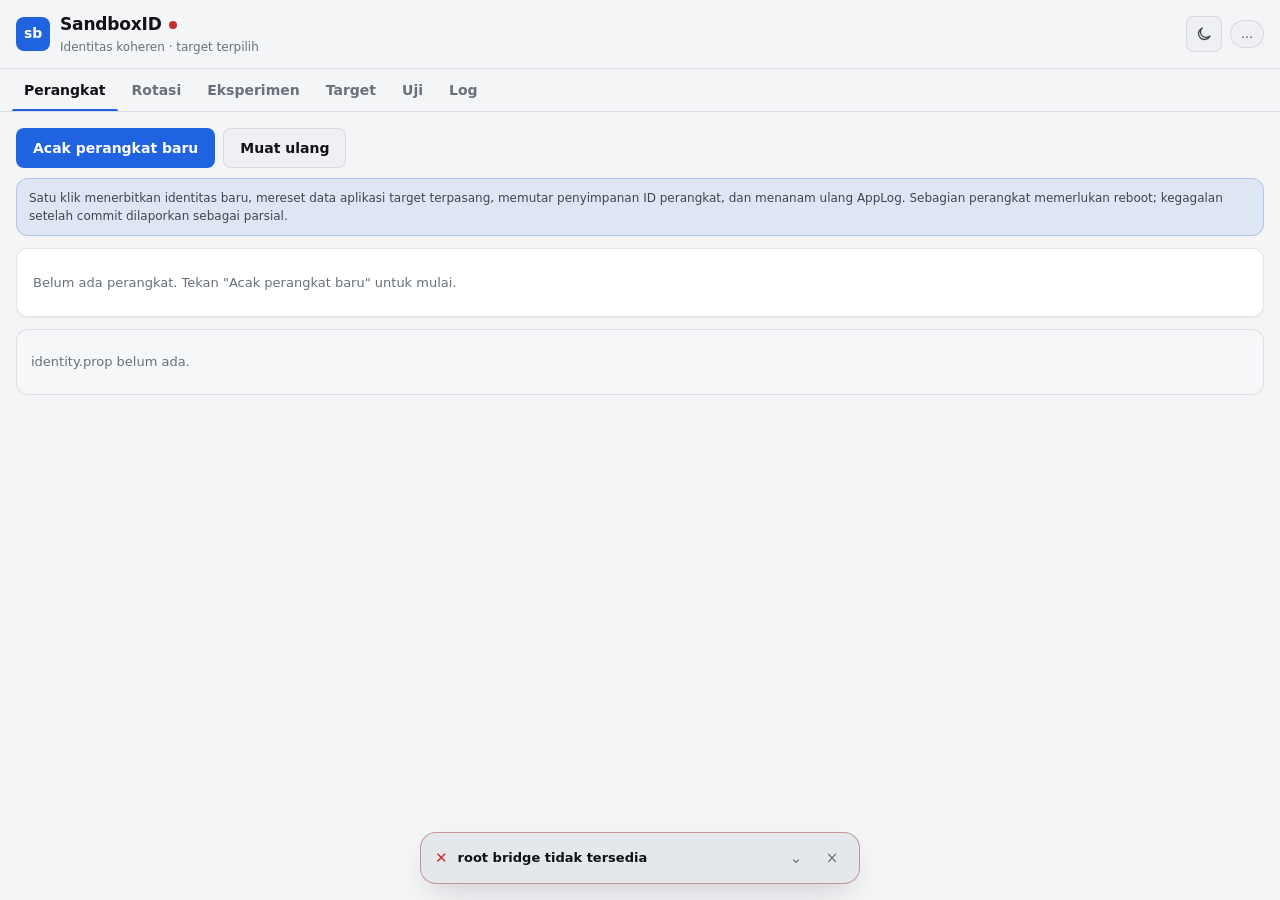
==== commit 9ef70afa: "fix: contain unsafe runtime mutations Preserve genuine global compatibility properties, force the un" ====
--- a/webroot/index.html
+++ b/webroot/index.html
@@ -65,13 +65,13 @@
       <div class="hint">Presentasi eksperimental untuk aplikasi target. Perubahan berlaku setelah proses target dimulai ulang.</div>
       <button id="settingsReload" class="ghost sm">Muat ulang</button>
     </div>
-    <div class="settings-warn">Opsi anak di bawah default-nonaktif dan parsial; native-read master tetap aktif secara default. Ini bukan virtualisasi lingkungan penuh: /proc/version tidak mengubah uname dan /proc/meminfo tidak mengubah ActivityManager.</div>
+    <div class="settings-warn">Broad native-read/PLT hooking dipaksa nonaktif untuk keselamatan setelah kegagalan commit pada manager yang didukung. Kontrol native-read di bawah disimpan untuk kompatibilitas tetapi belum diaktifkan saat runtime.</div>
     <div class="settings-list">
       <div class="setting-row">
         <span><strong>Refresh persona otomatis</strong><small>Setiap Action mencoba kandidat Pixel OTA exact-SDK secara terbatas. Kegagalan tetap memakai cache atau katalog offline.</small></span>
       </div>
       <label class="setting-row" for="setNativeRead">
-        <span><strong>Native-read master</strong><small>Mengizinkan presentasi native terkontrol; mematikan ini menonaktifkan semua opsi di bawah.</small></span>
+        <span><strong>Native-read master</strong><small>Disimpan untuk kompatibilitas; companion tetap memaksa nonaktif sampai jalur manager-compatible ditinjau.</small></span>
         <input type="checkbox" id="setNativeRead" data-flag="SBX_NATIVE_READ" data-mutation>
       </label>
       <label class="setting-row" for="setProcVersion">
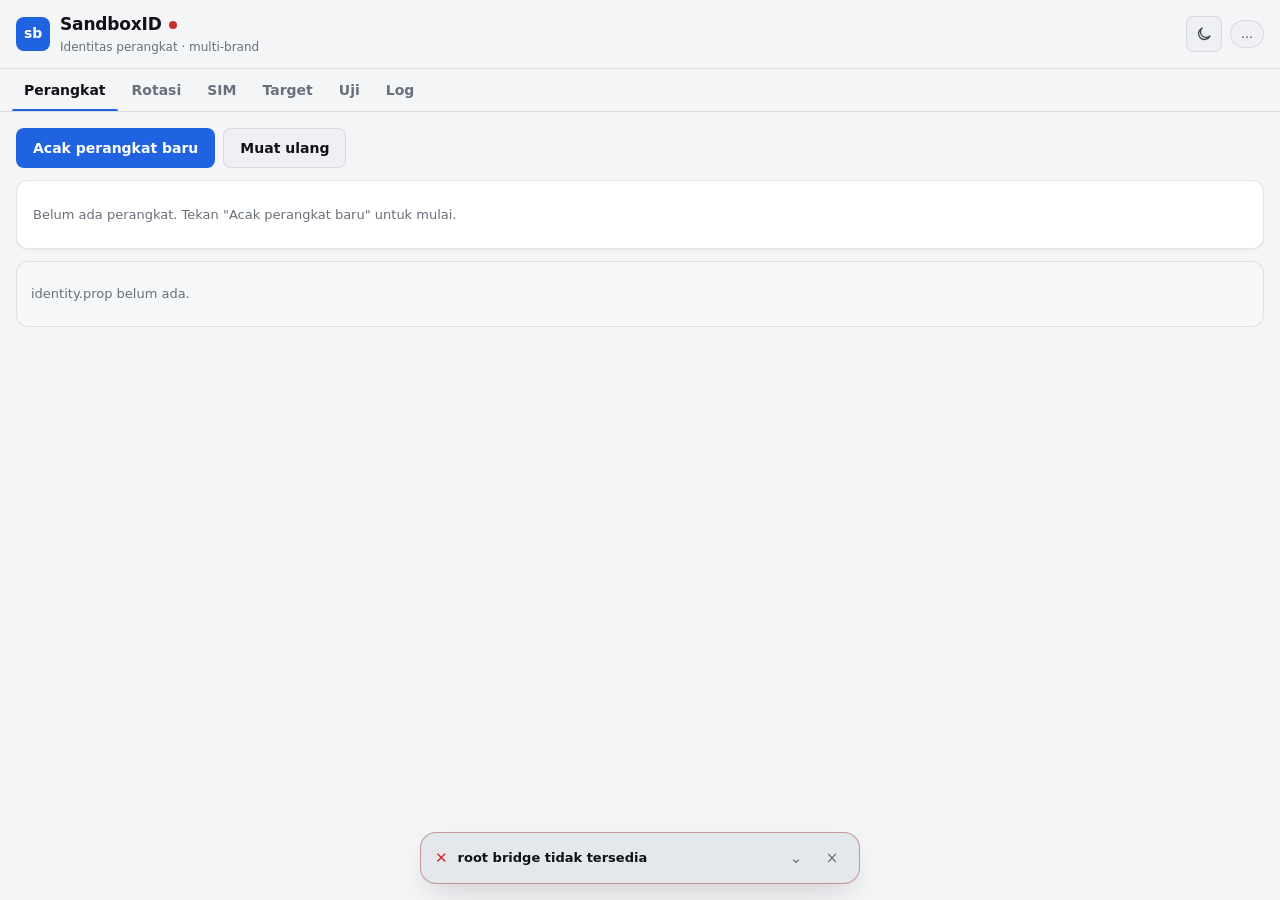
==== commit 0082d20c: "refactor: restore clean structure [skip ci] Co-Authored-By: Claude Code <noreply@anthropic.com>" ====
--- a/webroot/index.html
+++ b/webroot/index.html
@@ -16,7 +16,7 @@
     <div class="logo">sb</div>
     <div class="brand-txt">
       <div class="title">SandboxID<span class="live" id="live" title="root bridge"></span></div>
-      <div class="sub">Identitas koheren &middot; target terpilih</div>
+      <div class="sub">Identitas perangkat &middot; multi-brand</div>
     </div>
   </div>
   <div class="head-right">
@@ -28,72 +28,61 @@
   </div>
 </header>
 
-<nav id="nav" role="tablist" aria-label="Bagian SandboxID">
-  <button class="tab active" id="tab-persona" role="tab" aria-selected="true" aria-controls="persona" tabindex="0" data-tab="persona">Perangkat</button>
-  <button class="tab" id="tab-rotate" role="tab" aria-selected="false" aria-controls="rotate" tabindex="-1" data-tab="rotate">Rotasi</button>
-  <button class="tab" id="tab-settings" role="tab" aria-selected="false" aria-controls="settings" tabindex="-1" data-tab="settings">Eksperimen</button>
-  <button class="tab" id="tab-targets" role="tab" aria-selected="false" aria-controls="targets" tabindex="-1" data-tab="targets">Target</button>
-  <button class="tab" id="tab-selftest" role="tab" aria-selected="false" aria-controls="selftest" tabindex="-1" data-tab="selftest">Uji</button>
-  <button class="tab" id="tab-log" role="tab" aria-selected="false" aria-controls="log" tabindex="-1" data-tab="log">Log</button>
-  <span class="nav-ind" id="navInd" aria-hidden="true"></span>
+<nav id="nav">
+  <button class="tab active" data-tab="persona">Perangkat</button>
+  <button class="tab" data-tab="rotate">Rotasi</button>
+  <button class="tab" data-tab="sim">SIM</button>
+  <button class="tab" data-tab="targets">Target</button>
+  <button class="tab" data-tab="selftest">Uji</button>
+  <button class="tab" data-tab="log">Log</button>
+  <span class="nav-ind" id="navInd"></span>
 </nav>
 
 <main>
-  <section id="persona" class="page active" role="tabpanel" aria-labelledby="tab-persona">
+  <section id="persona" class="page active">
     <div class="row">
-      <button id="freshenBtn" class="primary" data-mutation>Acak perangkat baru</button>
+      <button id="freshenBtn" class="primary">Acak perangkat baru</button>
       <button id="refreshBtn" class="ghost">Muat ulang</button>
     </div>
-    <div class="action-effects">Satu klik menerbitkan identitas baru, mereset data aplikasi target terpasang, memutar penyimpanan ID perangkat, dan menanam ulang AppLog. Sebagian perangkat memerlukan reboot; kegagalan setelah commit dilaporkan sebagai parsial.</div>
-    <div id="actionProgress" class="action-progress" role="status" aria-live="polite" aria-atomic="true" hidden></div>
     <div id="hero" class="hero"></div>
     <div id="tiles" class="tiles"></div>
     <div id="identity" class="kv"></div>
   </section>
 
-  <section id="rotate" class="page" role="tabpanel" aria-labelledby="tab-rotate" hidden>
+  <section id="rotate" class="page">
     <div class="row spread">
-      <button id="rotAll" class="primary" data-mutation>Rotasi semua</button>
-      <span class="chip" title="Status akhir diukur dari hasil tiap komponen">Hasil per komponen</span>
+      <button id="rotAll" class="primary">Rotasi semua</button>
+      <span class="chip chip-on" title="Selalu rotasi penuh agar identitas tetap konsisten">Konsisten &middot; ON</span>
     </div>
-    <div class="rot-note">Regenerasi SSAID saat reboot &middot; penulisan GAID lokal &middot; boot count &middot; AppLog ByteDance. API SSAID/GAID aplikasi tidak di-hook.</div>
+    <div class="rot-note">SSAID &middot; GAID &middot; WiFi MAC &middot; BT MAC &middot; nama &middot; boot count &middot; AppLog ByteDance &mdash; selalu aktif, tidak bisa dimatikan.</div>
     <div class="cards" id="rotCards"></div>
   </section>
 
-  <section id="settings" class="page" role="tabpanel" aria-labelledby="tab-settings" hidden>
+  <section id="sim" class="page">
     <div class="row spread">
-      <div class="hint">Presentasi eksperimental untuk aplikasi target. Perubahan berlaku setelah proses target dimulai ulang.</div>
-      <button id="settingsReload" class="ghost sm">Muat ulang</button>
+      <div class="hint">Pilih operator yang dilihat aplikasi. Berlaku saat aplikasi target dibuka lagi.</div>
+      <span class="chip" id="simState">&mdash;</span>
     </div>
-    <div class="settings-warn">Broad native-read/PLT hooking dipaksa nonaktif untuk keselamatan setelah kegagalan commit pada manager yang didukung. Kontrol native-read di bawah disimpan untuk kompatibilitas tetapi belum diaktifkan saat runtime.</div>
-    <div class="settings-list">
-      <div class="setting-row">
-        <span><strong>Refresh persona otomatis</strong><small>Setiap Action mencoba kandidat Pixel OTA exact-SDK secara terbatas. Kegagalan tetap memakai cache atau katalog offline.</small></span>
-      </div>
-      <label class="setting-row" for="setNativeRead">
-        <span><strong>Native-read master</strong><small>Disimpan untuk kompatibilitas; companion tetap memaksa nonaktif sampai jalur manager-compatible ditinjau.</small></span>
-        <input type="checkbox" id="setNativeRead" data-flag="SBX_NATIVE_READ" data-mutation>
-      </label>
-      <label class="setting-row" for="setProcVersion">
-        <span><strong>/proc/version</strong><small>Presentasi string kernel; uname(2) tetap genuine.</small></span>
-        <input type="checkbox" id="setProcVersion" data-flag="SBX_PROC_VERSION" data-mutation>
-      </label>
-      <label class="setting-row" for="setMeminfo">
-        <span><strong>/proc/meminfo</strong><small>Presentasi file; ActivityManager.MemoryInfo tetap genuine.</small></span>
-        <input type="checkbox" id="setMeminfo" data-flag="SBX_MEMINFO" data-mutation>
-      </label>
-      <label class="setting-row" for="setCpuRevision">
-        <span><strong>Agregat CPU revision</strong><small>Hanya agregat revision; topology, features, dan Hardware tetap genuine.</small></span>
-        <input type="checkbox" id="setCpuRevision" data-flag="SBX_CPU_REVISION" data-mutation>
-      </label>
+    <div id="simCurrent" class="kv"></div>
+    <div class="row">
+      <select id="simCountry" aria-label="Negara"><option value="">Negara&hellip;</option></select>
+      <select id="simCarrier" aria-label="Operator"><option value="">Operator&hellip;</option></select>
     </div>
-    <div id="settingsStatus" class="hint settings-status"></div>
+    <label class="row simrow" for="simPhantom">
+      <input type="checkbox" id="simPhantom">
+      <span>Mode Tambah SIM &mdash; slot kosong ikut melaporkan SIM ada</span>
+    </label>
+    <div class="row spread">
+      <button id="simApply" class="primary sm">Terapkan</button>
+      <button id="simOff" class="ghost sm">Nonaktifkan</button>
+    </div>
+    <div class="hint">Kode operator, nama, dan negara dilaporkan konsisten lewat properti. Carrier ID (getSimCarrierId) dibaca aplikasi lewat layanan telepon (binder): dicakup lapisan telepon opsional yang bawaannya nonaktif.</div>
   </section>
 
-  <section id="targets" class="page" role="tabpanel" aria-labelledby="tab-targets" hidden>
+  <section id="targets" class="page">
     <div class="row spread">
       <div class="hint">Satu paket per baris. Baris kosong dan diawali # diabaikan. Companion memuat ulang otomatis.</div>
-      <button id="tgtSave" class="primary sm" data-mutation>Simpan</button>
+      <button id="tgtSave" class="primary sm">Simpan</button>
     </div>
     <textarea id="tgtArea" spellcheck="false" autocapitalize="off" autocomplete="off"></textarea>
     <div class="row">
@@ -102,7 +91,7 @@
     </div>
   </section>
 
-  <section id="selftest" class="page" role="tabpanel" aria-labelledby="tab-selftest" hidden>
+  <section id="selftest" class="page">
     <div class="row spread">
       <button id="stRun" class="primary">Jalankan uji</button>
       <span id="stSummary" class="hint"></span>
@@ -111,7 +100,7 @@
     <div id="stBody" class="cards"></div>
   </section>
 
-  <section id="log" class="page" role="tabpanel" aria-labelledby="tab-log" hidden>
+  <section id="log" class="page">
     <div class="row spread">
       <select id="logSrc">
         <option value="logcat">Logcat langsung (200 baris)</option>
--- a/webroot/style.css
+++ b/webroot/style.css
@@ -192,21 +192,9 @@
 /* ---- Layout ------------------------------------------------------------- */
 main { padding: var(--gutter); padding-bottom: 96px; }
 .page { display: none; }
-.page[hidden] { display: none !important; }
 .page.active { display: block; animation: fade var(--dur) var(--ease) both; }
 .row { display: flex; align-items: center; gap: 8px; margin-bottom: 12px; }
 .row.spread { justify-content: space-between; }
-.action-effects {
-  margin: -2px 0 12px; padding: 10px 12px;
-  color: var(--text-2); background: var(--accent-weak);
-  border: 1px solid color-mix(in srgb, var(--accent) 24%, transparent);
-  border-radius: var(--r-md); font-size: 12px; line-height: 1.5;
-}
-.action-progress {
-  margin-bottom: 12px; padding: 8px 11px;
-  color: var(--accent); background: var(--s1); border: 1px solid var(--border);
-  border-radius: var(--r-sm); font-family: var(--mono); font-size: 11px;
-}
 
 /* ---- Buttons ------------------------------------------------------------ */
 .primary, .ghost {
@@ -386,37 +374,7 @@
   font-size: 13px; cursor: pointer;
 }
 select:focus-visible { outline: 2px solid var(--accent); outline-offset: 2px; }
-input:not([type="checkbox"]) {
-  width: 100%; min-height: 40px; padding: 8px 11px;
-  background: var(--s2); color: var(--text);
-  border: 1px solid var(--border); border-radius: var(--r-sm);
-  font: inherit;
-}
 .hint { color: var(--muted); font-size: 12px; line-height: 1.5; }
-
-/* ---- Experimental settings ---------------------------------------------- */
-.settings-warn {
-  margin-bottom: 12px; padding: 12px 14px;
-  color: var(--warn); background: var(--warn-weak);
-  border: 1px solid color-mix(in srgb, var(--warn) 28%, transparent);
-  border-radius: var(--r-md); font-size: 12px; line-height: 1.5;
-}
-.settings-list {
-  overflow: hidden; background: var(--s1);
-  border: 1px solid var(--border); border-radius: var(--r-md);
-}
-.setting-row {
-  display: flex; align-items: center; justify-content: space-between; gap: 18px;
-  padding: 14px; border-bottom: 1px solid var(--border); cursor: pointer;
-}
-.setting-row:last-child { border-bottom: 0; }
-.setting-row:hover { background: var(--s2); }
-.setting-row span { min-width: 0; }
-.setting-row strong { display: block; color: var(--text); font-size: 13px; }
-.setting-row small { display: block; margin-top: 3px; color: var(--muted); line-height: 1.45; }
-.setting-row input { width: 19px; height: 19px; flex: 0 0 auto; accent-color: var(--accent); }
-.setting-row input:disabled { opacity: .4; }
-.settings-status { margin-top: 10px; }
 
 /* ---- Log console -------------------------------------------------------- */
 .logbody {
@@ -450,7 +408,6 @@
   animation: shimmer 1.2s infinite;
 }
 .kv .sk { display: block; }
-.kv .sk-group { display: contents; }
 
 /* ---- Toast -------------------------------------------------------------- */
 .toast {
